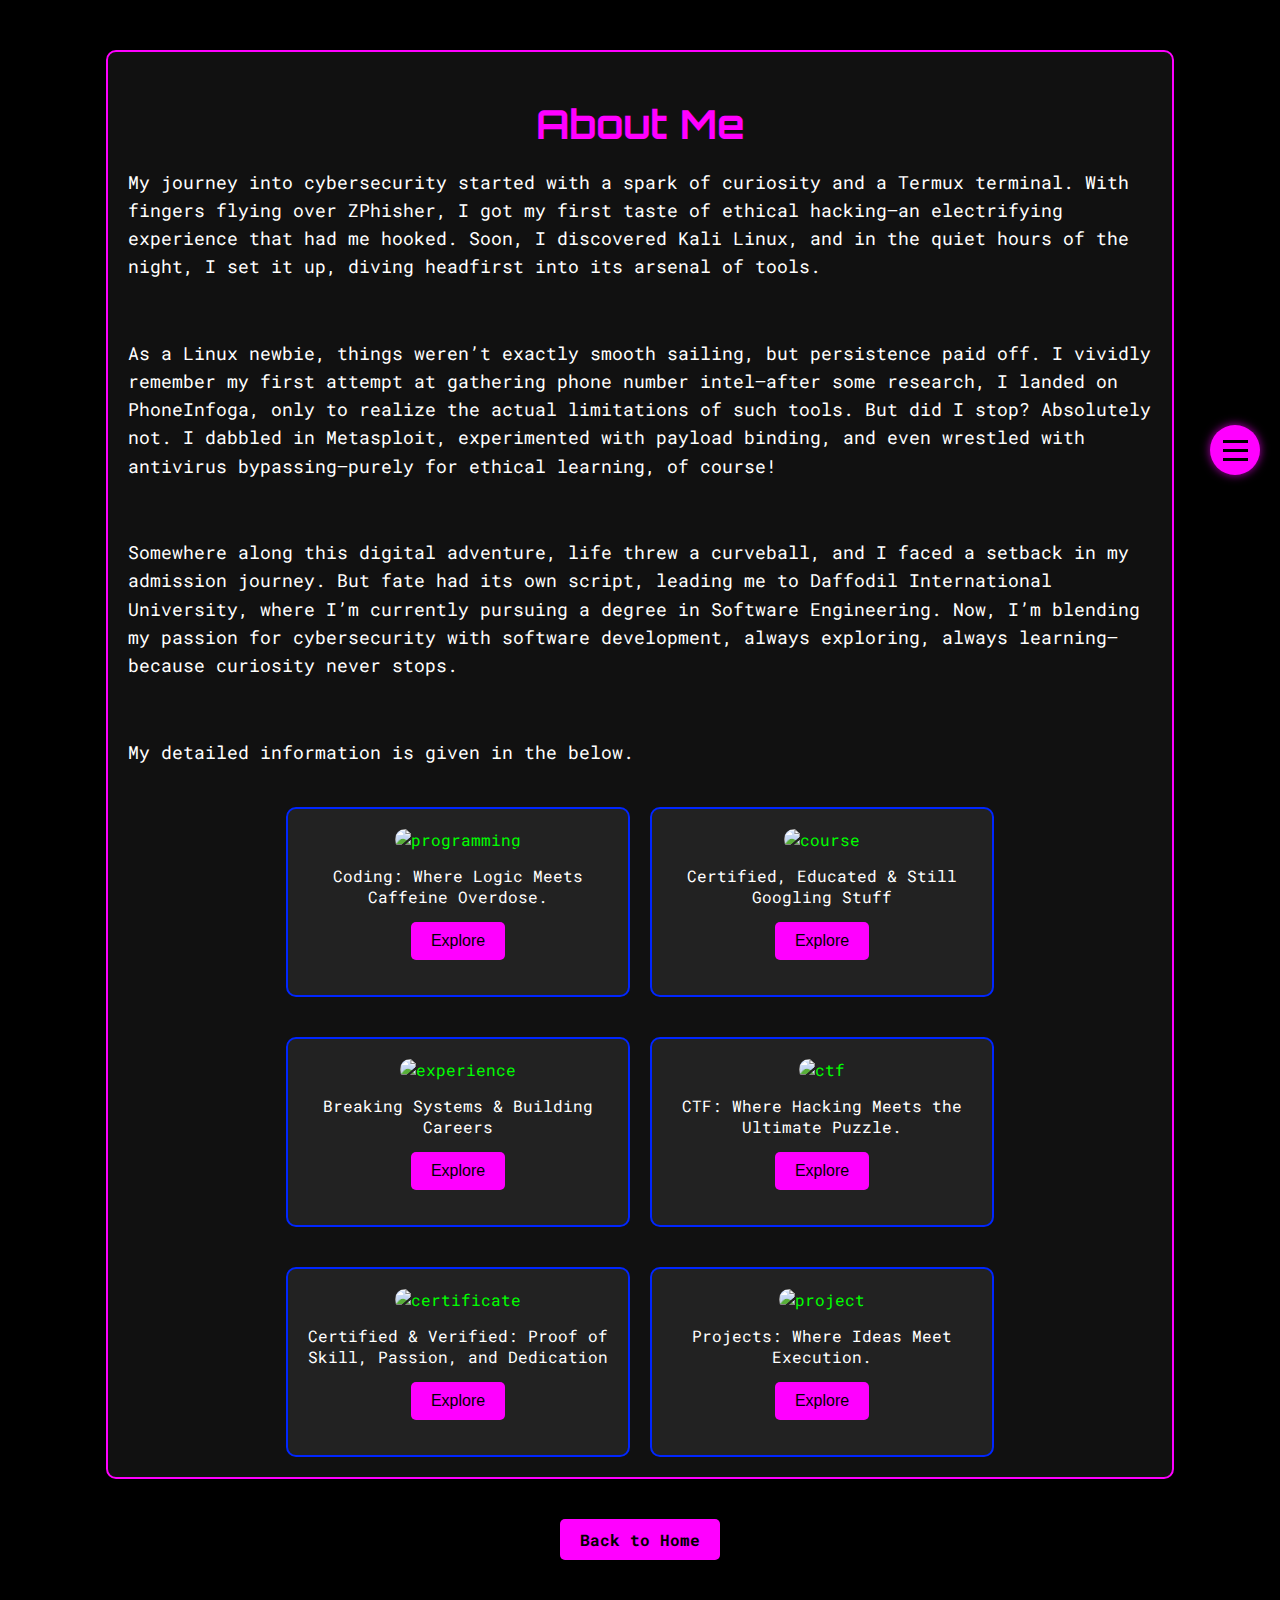
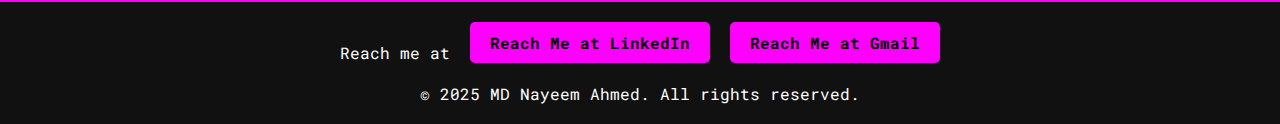
==== about.html @ b829a316 "Add files via upload" ====
<!DOCTYPE html>
<html lang="en">
<head>
    <meta charset="UTF-8">
    <meta name="viewport" content="width=device-width, initial-scale=1.0">
    <title>About Me - MD Nayeem Ahmed</title>
    <link rel="stylesheet" href="styles.css">
    <link href="https://fonts.googleapis.com/css2?family=Orbitron:wght@400;700&family=Roboto+Mono:wght@300;400;700&display=swap" rel="stylesheet">
</head>
<body>
    

    <!-- Floating Navbar -->
    <div class="floating-nav">
        <div class="nav-toggle">
        <span></span>
        <span></span>
        <span></span>
        </div>
        <div class="nav-menu">
        <a href="index.html">Home</a>
        <a href="about.html">About</a>
        <a href="programming.html">Programming</a>
        <a href="project.html">Projects</a>
        <a href="ctf.html">CTF</a>
        <a href="course.html">Courses</a>
        <a href="certificate.html">Certificates</a>
        <a href="experience.html">Experience</a>
        </div>
    </div>

    <!-- Matrix GIF Background -->
    <div class="background"></div>

    <!-- About Me Content -->
    <div class="about-container">
        <h1>About Me</h1>

        <!-- Paragraphs -->
        <div class="about-text">
            <p>My journey into cybersecurity started with a spark of curiosity and a Termux terminal. With fingers flying over ZPhisher, I got my first taste of ethical hacking—an electrifying experience that had me hooked. Soon, I discovered Kali Linux, and in the quiet hours of the night, I set it up, diving headfirst into its arsenal of tools.</p>
            <br>
            <p>As a Linux newbie, things weren’t exactly smooth sailing, but persistence paid off. I vividly remember my first attempt at gathering phone number intel—after some research, I landed on PhoneInfoga, only to realize the actual limitations of such tools. But did I stop? Absolutely not. I dabbled in Metasploit, experimented with payload binding, and even wrestled with antivirus bypassing—purely for ethical learning, of course!</p>
            <br>
            <p>Somewhere along this digital adventure, life threw a curveball, and I faced a setback in my admission journey. But fate had its own script, leading me to Daffodil International University, where I’m currently pursuing a degree in Software Engineering. Now, I’m blending my passion for cybersecurity with software development, always exploring, always learning—because curiosity never stops.</p>
            <br>
            <p>My detailed information is given in the below.</p>
        </div>

        <!-- Image Cards -->
        <div class="image-cards">
            <div class="image-card">
                <img src="images/programming.jpg" alt="programming">
                <p>Coding: Where Logic Meets Caffeine Overdose.</p>
                <button id="Click" onclick="window.location.href='programming.html'">Explore</button>
            </div>
            <div class="image-card">
                <img src="images/course.jpg" alt="course">
                <p>Certified, Educated & Still Googling Stuff</p>
                <button id="Click" onclick="window.location.href='course.html'">Explore</button>
            </div>
        </div>

        <div class="spacer"></div>

        <div class="image-cards">
            <div class="image-card">
                <img src="images/experience.jpg" alt="experience">
                <p>Breaking Systems & Building Careers</p>
                <button id="Click" onclick="window.location.href='experience.html'">Explore</button>
            </div>
            <div class="image-card">
                <img src="images/ctf.jpg" alt="ctf">
                <p>CTF: Where Hacking Meets the Ultimate Puzzle.</p>
                <button id="Click" onclick="window.location.href='ctf.html'">Explore</button>
            </div>
        </div>

        <div class="spacer"></div>

        <div class="image-cards">
            <div class="image-card">
                <img src="images/certificate.jpg" alt="certificate">
                <p>Certified & Verified: Proof of Skill, Passion, and Dedication</p>
                <button id="Click" onclick="window.location.href='certificate.html'">Explore</button>
            </div>
            <div class="image-card">
                <img src="images/project.jpg" alt="project">
                <p>Projects: Where Ideas Meet Execution.</p>
                <button id="Click" onclick="window.location.href='project.html'">Explore</button>
            </div>
        </div>


    </div>

    <div class="back-to-home-container">
        <a href="index.html" class="back-to-home">Back to Home</a>
    </div>

    <footer>
    
        <div class="footer-buttons">
            <p>Reach me at </p>
            <a href="https://www.linkedin.com/in/md-nayeem-ahmed-16191424b/" class="footer-button" target="_blank">Reach Me at LinkedIn</a>
            <a href="mailto:mdnayeemahmed666@gmail.com" class="footer-button">Reach Me at Gmail</a>
        </div>
        
        <p>&copy; 2025 MD Nayeem Ahmed. All rights reserved.</p>
        
    </footer>
    <script src="scripts.js"></script>
</body>
</html>
---- styles.css ----
/* General Styles */
body {
    font-family: 'Roboto Mono', monospace;
    color: #00ff00;
    margin: 0;
    padding: 0;
    background-color: #000;
    overflow-x: hidden;
    position: relative;
}

/* Matrix GIF Background */
.background {
    position: absolute;
    top: 0;
    left: 0;
    width: 100%;
    height: 100%;
    background: url('images/matrix.gif') center/cover;
    opacity: 0;
    z-index: -2; /* Lower than title */
    animation: fadeInBackground 1s 4s forwards; /* Delayed start */
}

@keyframes fadeInBackground {
    to {
        opacity: 0.3; 
    }
}

h1, h2, h3 {
    font-family: 'Orbitron', sans-serif;
    color: #00ff00;
}

a {
    color: #00ff00;
    text-decoration: none;
}

a:hover {
    text-decoration: underline;
}

/* Dropping Section */
.dropping-section {
    height: 100vh;
    display: flex;
    justify-content: center;
    align-items: center;
    position: relative;
    background: none; /* No background initially */
}

/* Dropping Point Animation */
.dropping-point {
    position: absolute;
    top: -50px;
    left: 50%;
    width: 10px;
    height: 10px;
    background: #ff00ff;
    border-radius: 50%;
    animation: dropPoint 1s forwards, growPoint 1s 1s forwards;
}

@keyframes dropPoint {
    to {
        top: 50%;
    }
}

@keyframes growPoint {
    to {
        width: 300px;
        height: 300px;
        top: calc(50% - 150px);
        left: calc(50% - 150px);
    }
}

/* Circle with Profile Image */
.circle-container {
    position: absolute;
    top: 50%;
    left: 50%;
    transform: translate(-50%, -50%);
    width: 300px;
    height: 300px;
    border-radius: 50%;
    border: 4px solid #ff00ff;
    overflow: hidden;
    opacity: 0;
    animation: fadeInCircle 1s 2s forwards, glow 2s infinite alternate;
}

@keyframes fadeInCircle {
    to {
        opacity: 1;
    }
}


.profile-img {
    width: 100%;
    height: 100%;
    object-fit: cover;
}

@keyframes fadeInCircle {
    to {
        opacity: 1;
    }
}

@keyframes glow {
    0% {
        box-shadow: 0 0 10px #ff00ff;
    }
    100% {
        box-shadow: 0 0 30px #ff00ff;
    }
}

/* Name and Titles */
.title-container {
    position: absolute;
    top: 70%;
    left: 50%;
    transform: translateX(-50%);
    text-align: center;
    opacity: 0;
    animation: fadeInTitle 1s 3s forwards;
}

.name {
    font-size: 2.5em;
    margin: 0;
    color: #ff00ff;
    overflow: hidden; /* Ensures the text is hidden initially */
    white-space: nowrap; /* Keeps the text in a single line */
    border-right: 0.15em solid #ff00ff; /* Typing cursor */
    opacity: 0; /* Hide the name initially */
    animation: 
        fadeIn 0.1s 4s forwards, /* Fade in after 4 seconds */
        typing 3s 4s steps(40, end), /* Typing effect starts after 4 seconds */
        blink-caret 0.75s 4s step-end infinite; /* Cursor blink starts after 4 seconds */
}

@keyframes fadeIn {
    to {
        opacity: 1;
    }
}

@keyframes typing {
    from {
        width: 0;
    }
    to {
        width: 100%;
    }
}

@keyframes blink-caret {
    from, to {
        border-color: transparent;
    }
    50% {
        border-color: #ff00ff;
    }
}

.titles {
    font-size: 1.2em;
    margin: 10px 0 0;
    color: #ff00ff;
    opacity: 0; /* Hide the titles initially */
    animation: fadeInTitle 1s 7s forwards; /* Fade in after 7 seconds */
}

@keyframes fadeInTitle {
    to {
        opacity: 1; /* Fully visible */
    }
}

/* Bio Card */
.bio-card {
    width: 80%;
    max-width: 800px;
    margin: 50px auto;
    padding: 30px;
    background: #111;
    border: 2px solid #ff00ff; /* Purple border */
    border-radius: 10px;
    text-align: left;
    color: #ffffff; /* Purple text */
    box-shadow: 0 0 10px rgba(255, 0, 255, 0.5); /* Glow effect */
    transition: transform 0.3s ease, box-shadow 0.3s ease;
}

.bio-card:hover {
    transform: scale(1.02); /* Slight zoom on hover */
    box-shadow: 0 0 20px rgba(255, 0, 255, 0.8); /* Stronger glow on hover */
}


.bio-card p {
    font-size: 1.1em;
    line-height: 1.6;
    margin-bottom: 20px;
}

.bio-card p:last-child {
    margin-bottom: 0; /* Remove margin for the last paragraph */
}

/* Quote Card */
.quote-card {
    width: 80%;
    max-width: 800px;
    background: #111;
    border: 2px solid #ff00ff;
    border-radius: px;
    padding: 40px;
    margin: 20px auto;
    text-align: center;
    display: flex;
    flex-direction: column;
    justify-content: center;
    align-items: center;
    opacity: 0;
    transform: translateY(50px);
    animation: fadeInQuote 1s 4s forwards;
}

.quote-text {
    font-size: 1.5em;
    font-style: italic;
    margin: 0 0 10px;
    color: #ffffff;
}

.quote-author {
    font-size: 1.2em;
    font-weight: bold;
    color: #ffffff;
}

@keyframes fadeInQuote {
    to {
        opacity: 1;
        transform: translateY(0);
    }
}

/* Action Card */
.action-card {
    width: 80%;
    max-width: 600px;
    background: #111;
    border: 2px solid #FF00FF;
    border-radius: 10px;
    padding: 20px;
    margin: 20px auto;
    text-align: center;
    opacity: 0;
    transform: translateY(50px);
    animation: fadeInAction 1s 5s forwards;
}

.action-text {
    font-size: 1.2em;
    color: #ffffff;
    margin: 0 0 20px;
}

.action-button {
    display: inline-block;
    padding: 10px 20px;
    background: #FF00FF;
    color: #000;
    border: none;
    border-radius: 5px;
    font-size: 1em;
    font-weight: bold;
    text-decoration: none;
    cursor: pointer;
    transition: background 0.3s ease;
}

.action-button:hover {
    background: #50db3d;
}

@keyframes fadeInAction {
    to {
        opacity: 1;
        transform: translateY(0);
    }
}



footer {
    text-align: center;
    padding: 20px;
    background: #111;
    border-top: 2px solid #ff00ff;
    margin-top: 50px;
    color: #ffffff; 
}

footer p {
    margin: 0 0 10px;
    font-size: 1em;
    color: #ffffff; 
}

.footer-buttons {
    display: flex;
    justify-content: center;
    gap: 20px;
}

.footer-button {
    padding: 10px 20px;
    background: #ff00ff; /* Purple background */
    color: #000; /* Black text */
    border: none;
    border-radius: 5px;
    font-size: 1em;
    font-weight: bold;
    text-decoration: none;
    cursor: pointer;
    transition: background 0.3s ease;
}

.footer-button:hover {
    background: #cc00cc; 
}


footer p {
    margin-top: 20px; 
    margin-bottom: 0; 
    font-size: 1em;
    color: #ffffff; 
}

/*-------------------------------------------------- ABOUT ME CSS CODE---------------------------------------------- */

.about-container {
    width: 80%;
    max-width: 1200px;
    margin: 50px auto;
    padding: 20px;
    background: #111;
    border: 2px solid #ff00ff;
    border-radius: 10px;
    text-align: center;
}

.about-container h1 {
    font-size: 2.5em;
    margin-bottom: 20px;
    color: #ff00ff;
}

/* About Me Text */
.about-text {
    text-align: left;
    margin-bottom: 40px;
}

.about-text p {
    font-size: 1.1em;
    line-height: 1.6;
    color: #ffffff;
    margin-bottom: 20px;
}

/* Image Cards */
.image-cards {
    display: flex;
    flex-wrap: wrap;
    justify-content: center;
    gap: 20px;
}

.image-card {
    width: 300px;
    background: #222;
    border: 2px solid #0026ff;
    border-radius: 10px;
    padding: 20px;
    text-align: center;
    transition: transform 0.3s ease;
}

.image-card:hover {
    transform: scale(1.05);
}

.image-card img {
    width: 100%;
    height: 200px;
    object-fit: cover;
    border-radius: 10px;
    margin-bottom: 15px;
}

.image-card p {
    font-size: 1em;
    color: #ffffff;
    margin: 0;
}

.image-card button {
    background-color: #ff00ff;
    color: rgb(0, 0, 0);
    border: none;
    padding: 10px 20px;
    font-size: 16px;
    border-radius: 5px;
    cursor: pointer;
    margin: 15px;
    transition: background-color 0.3s ease;
}

.image-card button:hover {
    background-color: #50db3d;
    color:white;
}

/* Back to Home Button Container */
.back-to-home-container {
    text-align: center;
    margin-top: 40px;  
    margin-bottom: 20px; 
}

/* Back to Home Button */
.back-to-home {
    padding: 10px 20px;
    background: #ff00ff;
    color: #000;
    border: none;
    border-radius: 5px;
    font-size: 1em;
    font-weight: bold;
    text-decoration: none;
    cursor: pointer;
    transition: background 0.3s ease;
}

.back-to-home:hover{
    color:#00ff00;
}

.back-to-about:hover {
    background: #33b433;
}

/*back to about page*/
.back-to-about-container {
    text-align: center; 
    margin-top: 40px; 
    margin-bottom: 20px; 
}

/* Back to about Button */
.back-to-about {
    padding: 10px 20px;
    background: #ff00ff;
    color: #000;
    border: none;
    border-radius: 5px;
    font-size: 1em;
    font-weight: bold;
    text-decoration: none;
    cursor: pointer;
    transition: background 0.3s ease;
}

.back-to-about:hover {
    background: #00cc00;
}

.spacer {
    margin: 40px 0; 
}

/*------------------------------------------------------programming page css-------------------------------------------------*/

/* Programming Container */
.programming-container {
    width: 80%;
    max-width: 1200px;
    margin: 50px auto;
    padding: 20px;
    background: #111;
    border: 2px solid #ff00ff;
    border-radius: 10px;
    text-align: center;
}

.programming-container h1 {
    font-size: 2.5em;
    margin-bottom: 20px;
    color: #FF00FF;
}

/* Intro Text */
.programming-container .intro-text {
    font-size: 1.2em;
    color: #ffffff;
    margin-bottom: 40px;
}

/* Languages Container */
.languages-container {
    display: flex;
    flex-wrap: wrap;
    justify-content: center;
    gap: 20px;
    margin-bottom: 40px;
}

/* Language Box */
.language-box {
    padding: 15px 30px;
    background: #222;
    border: 2px solid #00ff00;
    border-radius: 10px;
    font-size: 1.2em;
    font-weight: bold;
    text-align: center;
    transition: transform 0.3s ease;
}

.language-box:hover {
    transform: scale(1.1);
}

/* Profile Links */
.profile-links {
    display: flex;
    justify-content: center;
    gap: 20px;
}

.profile-button1 {
    padding: 10px 20px;
    background: #1ef0ff;
    color: #000;
    border: none;
    border-radius: 5px;
    font-size: 1em;
    font-weight: bold;
    text-decoration: none;
    cursor: pointer;
    transition: background 0.3s ease;
}

.profile-button2 {
    padding: 10px 20px;
    background: #1ef0ff;
    color: #000;
    border: none;
    border-radius: 5px;
    font-size: 1em;
    font-weight: bold;
    text-decoration: none;
    cursor: pointer;
    transition: background 0.3s ease;
}

.profile-button:hover {
    background: #00cc00;
}

/*------------------------------------------------------course page css-------------------------------------------------*/

/* Courses Container */
.courses-container {
    width: 80%;
    max-width: 1200px;
    margin: 50px auto;
    padding: 20px;
    background: #111;
    border: 2px solid #ff00ff;
    border-radius: 10px;
    text-align: center;
}

.courses-container h1 {
    font-size: 2.5em;
    margin-bottom: 20px;
    color: #FF00FF;
}

/* Intro Text */
.courses-container .intro-text {
    font-size: 1.2em;
    color: #ffffff;
    margin-bottom: 40px;
}

/* Course List */
.course-list {
    display: flex;
    flex-wrap: wrap;
    justify-content: center;
    gap: 20px;
    margin-bottom: 40px;
}

/* Course Box */
.course-box {
    width: 100%;
    max-width: 600px;
    background: #222;
    border: 2px solid #2600ff;
    border-radius: 10px;
    padding: 20px;
    text-align: center;
    transition: transform 0.3s ease;
}

.course-box:hover {
    transform: scale(1.05);
}

.course-box h2 {
    font-size: 1.5em;
    color: #ff2323;
    margin-bottom: 20px;
}

/* Course Button */
.course-button {
    padding: 10px 20px;
    background: #1ef0ff;
    color: #000;
    border: none;
    border-radius: 5px;
    font-size: 1em;
    font-weight: bold;
    text-decoration: none;
    cursor: pointer;
    transition: background 0.3s ease;
}

.course-button:hover {
    background: #00cc00;
}

/* TryHackMe Profile Link */
.profile-link {
    margin-top: 40px;
}

.profile-button {
    padding: 10px 20px;
    background: #1ef0ff;
    color: #000;
    border: none;
    border-radius: 5px;
    font-size: 1em;
    font-weight: bold;
    text-decoration: none;
    cursor: pointer;
    transition: background 0.3s ease;
}

.profile-button:hover {
    background: #00cc00;
}

/*------------------------------------------------------experience page css-------------------------------------------------*/

.experience-container {
    width: 80%;
    max-width: 1200px;
    margin: 50px auto;
    padding: 20px;
    background: #111;
    border: 2px solid #FF00FF;
    border-radius: 10px;
    text-align: center;
}

.experience-container h1 {
    font-size: 2.5em;
    margin-bottom: 20px;
    color: #FF00FF;
}

/* Experience Details */
.experience-details {
    text-align: left;
    margin-bottom: 40px;
}

.experience-details h2 {
    font-size: 2em;
    color: #1dff43;
    margin-bottom: 10px;
}

.experience-details p {
    font-size: 1.2em;
    color: #ffffff;
    margin-bottom: 20px;
}

.experience-details ul {
    list-style-type: disc;
    padding-left: 20px;
}

.experience-details li {
    font-size: 1.1em;
    color: #ffffff;
    margin-bottom: 10px;
}

/* Image Card */
.experience-image-card {
    width: 100%;
    max-width: 600px;
    background: #222;
    border: 2px solid #0400ff;
    border-radius: 10px;
    padding: 20px;
    text-align: center;
    margin: 0 auto;
    transition: transform 0.3s ease;
}

.experience-image-card:hover {
    transform: scale(1.05);
}

.experience-image-card img {
    width: 100%;
    height: auto;
    border-radius: 10px;
    margin-bottom: 15px;
}

.experience-image-card p {
    font-size: 1.1em;
    color: #ffffff;
    margin: 0;
}

/*------------------------------------------------------ctf page css-------------------------------------------------*/

/* CTF Container */
.ctf-container {
    width: 80%;
    max-width: 1200px;
    margin: 50px auto;
    padding: 20px;
    background: #111;
    border: 2px solid #ff00ff;
    border-radius: 10px;
    text-align: center;
}

.ctf-container h1 {
    font-size: 2.5em;
    margin-bottom: 20px;
    color: #FF00FF;
}

.ctf-container p{
    color: white;
}

/* Expertise Section */
.expertise-section {
    text-align: left;
    margin-bottom: 40px;
}

.expertise-section h2 {
    font-size: 2em;
    color: #00ff00;
    margin-bottom: 10px;
}

.expertise-section p {
    font-size: 1.2em;
    color: #e9e9e9;
    margin-bottom: 20px;
}

.expertise-section ul {
    list-style-type: disc;
    padding-left: 20px;
}

.expertise-section li {
    font-size: 1.1em;
    color: #ffffff;
    margin-bottom: 10px;
}

/* Rankings Section */
.rankings-section {
    text-align: center;
}

.rankings-section h2 {
    font-size: 2em;
    color: #4400ff;
    margin-bottom: 20px;
}

.ranking-box {
    width: 80%;
    max-width: 600px;
    background: #222;
    border: 2px solid #0026ff;
    border-radius: 10px;
    padding: 20px;
    margin: 10px auto;
    transition: transform 0.3s ease;
}

.ranking-box:hover {
    transform: scale(1.05);
}

.ranking-box h3 {
    font-size: 1.5em;
    color: #00ff00;
    margin-bottom: 10px;
}

.ranking-box p {
    font-size: 1.1em;
    color: #ffffff;
    margin: 0;
}

/*------------------------------------------------------cirt page css-------------------------------------------------*/

/* Certificates Container */
.certificates-container {
    width: 80%;
    max-width: 1200px;
    margin: 50px auto;
    padding: 20px;
    background: #111;
    border: 2px solid #ff00ff;
    border-radius: 10px;
    text-align: center;
}

.certificates-container h1 {
    font-size: 2.5em;
    margin-bottom: 20px;
    color: #FF00FF;
}

/* Intro Text */
.intro-text {
    font-size: 1.2em;
    color: #fafafa;
    margin-bottom: 40px;
}

/* Certificates Grid */
.certificates-grid {
    display: grid;
    grid-template-columns: repeat(auto-fit, minmax(300px, 1fr));
    gap: 20px;
}

/* Certificate Card */
.certificate-card {
    background: #222;
    border: 2px solid #0004ff;
    border-radius: 10px;
    padding: 20px;
    text-align: center;
    transition: transform 0.3s ease;
}

.certificate-card:hover {
    transform: scale(1.05);
}

.certificate-card img {
    width: 100%;
    height: auto;
    border-radius: 10px;
    margin-bottom: 15px;
}

.certificate-card p {
    font-size: 1.1em;
    color: #ffffff;
    margin: 0;
}

/*------------------------------------------------------project page css-------------------------------------------------*/

/* Projects Container */
.projects-container {
    width: 100%;
    max-width: 1200px;
    margin: 50px auto;
    padding: 20px;
    background: #111;
    border: 2px solid #FF00FF;
    border-radius: 10px;
    text-align: center;
}

.projects-container h1 {
    font-size: 2.5em;
    margin-bottom: 20px;
    color: #FF00FF;
}

.projects-container h3 {
    font-size: 2 em;
    margin-bottom: 20px;
    color: #fdfffd;
    font-family: 'Courier New', Courier, monospace;
}

/* Project Card */
.project-card {
    width: 97%;
    background: #222;
    border: 2px solid #0026ff;
    border-radius: 10px;
    padding: 20px;
    margin-bottom: 20px;
    text-align: left;
    transition: transform 0.3s ease;
    align-items: center;
}

.project-card:hover {
    transform: scale(1.02);
}

.project-card h2 {
    font-size: 2em;
    color: #00ff00;
    margin-bottom: 10px;
}

.project-card p {
    font-size: 1.1em;
    color: #ffffff;
    margin-bottom: 20px;
}

.project-card h3 {
    font-size: 1.5em;
    color: #00ff00;
    margin-bottom: 10px;
}

.project-card ul {
    list-style-type: disc;
    padding-left: 20px;
}

.project-card li {
    font-size: 1em;
    color: #ffffff;
    margin-bottom: 10px;
}

/* GitHub Button */
.github-button {
    display: inline-block;
    padding: 10px 20px;
    background: #1ef0ff;
    color: #000;
    border: none;
    border-radius: 5px;
    font-size: 1em;
    font-weight: bold;
    text-decoration: none;
    cursor: pointer;
    transition: background 0.3s ease;
}

.github-button:hover {
    background: #00cc00;
}

.project-card-profile{
    width: 97%;
    background: #222;
    border: 2px solid #fdfffd;
    border-radius: 10px;
    padding: 20px;
    margin-bottom: 20px;
    text-align: center;
    transition: transform 0.3s ease;
    align-items: center;
} 

/* ----------------------navbar ------------------------*/

/* Floating Navbar */
.floating-nav {
    position: fixed;
    top: 50%;
    right: 20px;
    transform: translateY(-50%);
    z-index: 1000;
  }
  
  .nav-toggle {
    width: 50px;
    height: 50px;
    background: #ff00ff;
    border-radius: 50%;
    display: flex;
    flex-direction: column;
    justify-content: center;
    align-items: center;
    cursor: pointer;
    box-shadow: 0 0 10px rgba(255, 0, 255, 0.7);
    transition: all 0.3s ease;
    position: relative;
    z-index: 2;
  }
  
  .nav-toggle span {
    display: block;
    width: 25px;
    height: 3px;
    background: #000;
    margin: 3px 0;
    transition: all 0.3s ease;
  }
  
  .nav-menu {
    position: absolute;
    right: 0;
    background: #111;
    border: 2px solid #ff00ff;
    border-radius: 10px;
    padding: 15px;
    width: 0;
    height: 0;
    opacity: 0;
    overflow: hidden;
    transition: all 0.3s ease;
    display: flex;
    flex-direction: column;
    gap: 10px;
    transform: translateY(-50%);
    top: 50%;
  }
  
  .nav-menu a {
    display: block;
    color: #ff00ff;
    text-decoration: none;
    padding: 10px 15px;
    border-radius: 5px;
    transition: background 0.3s ease;
    white-space: nowrap;
  }
  
  .nav-menu a:hover {
    background: rgba(255, 0, 255, 0.2);
  }
  
  /* Active state */
  .floating-nav.active .nav-toggle {
    transform: rotate(90deg) translateY(-50%);
  }
  
  .floating-nav.active .nav-menu {
    width: 200px;
    height: auto;
    opacity: 1;
    padding: 70px 15px; 
  }
  
  /* Position first 4 links above toggle */
  .nav-menu a:nth-child(-n+4) {
    order: -1; /* Move to top */
    margin-bottom: 10px;
  }
  
  /* Position last 4 links below toggle */
  .nav-menu a:nth-child(n+5) {
    order: 1; /* Move to bottom */
    margin-top: 10px;
  }
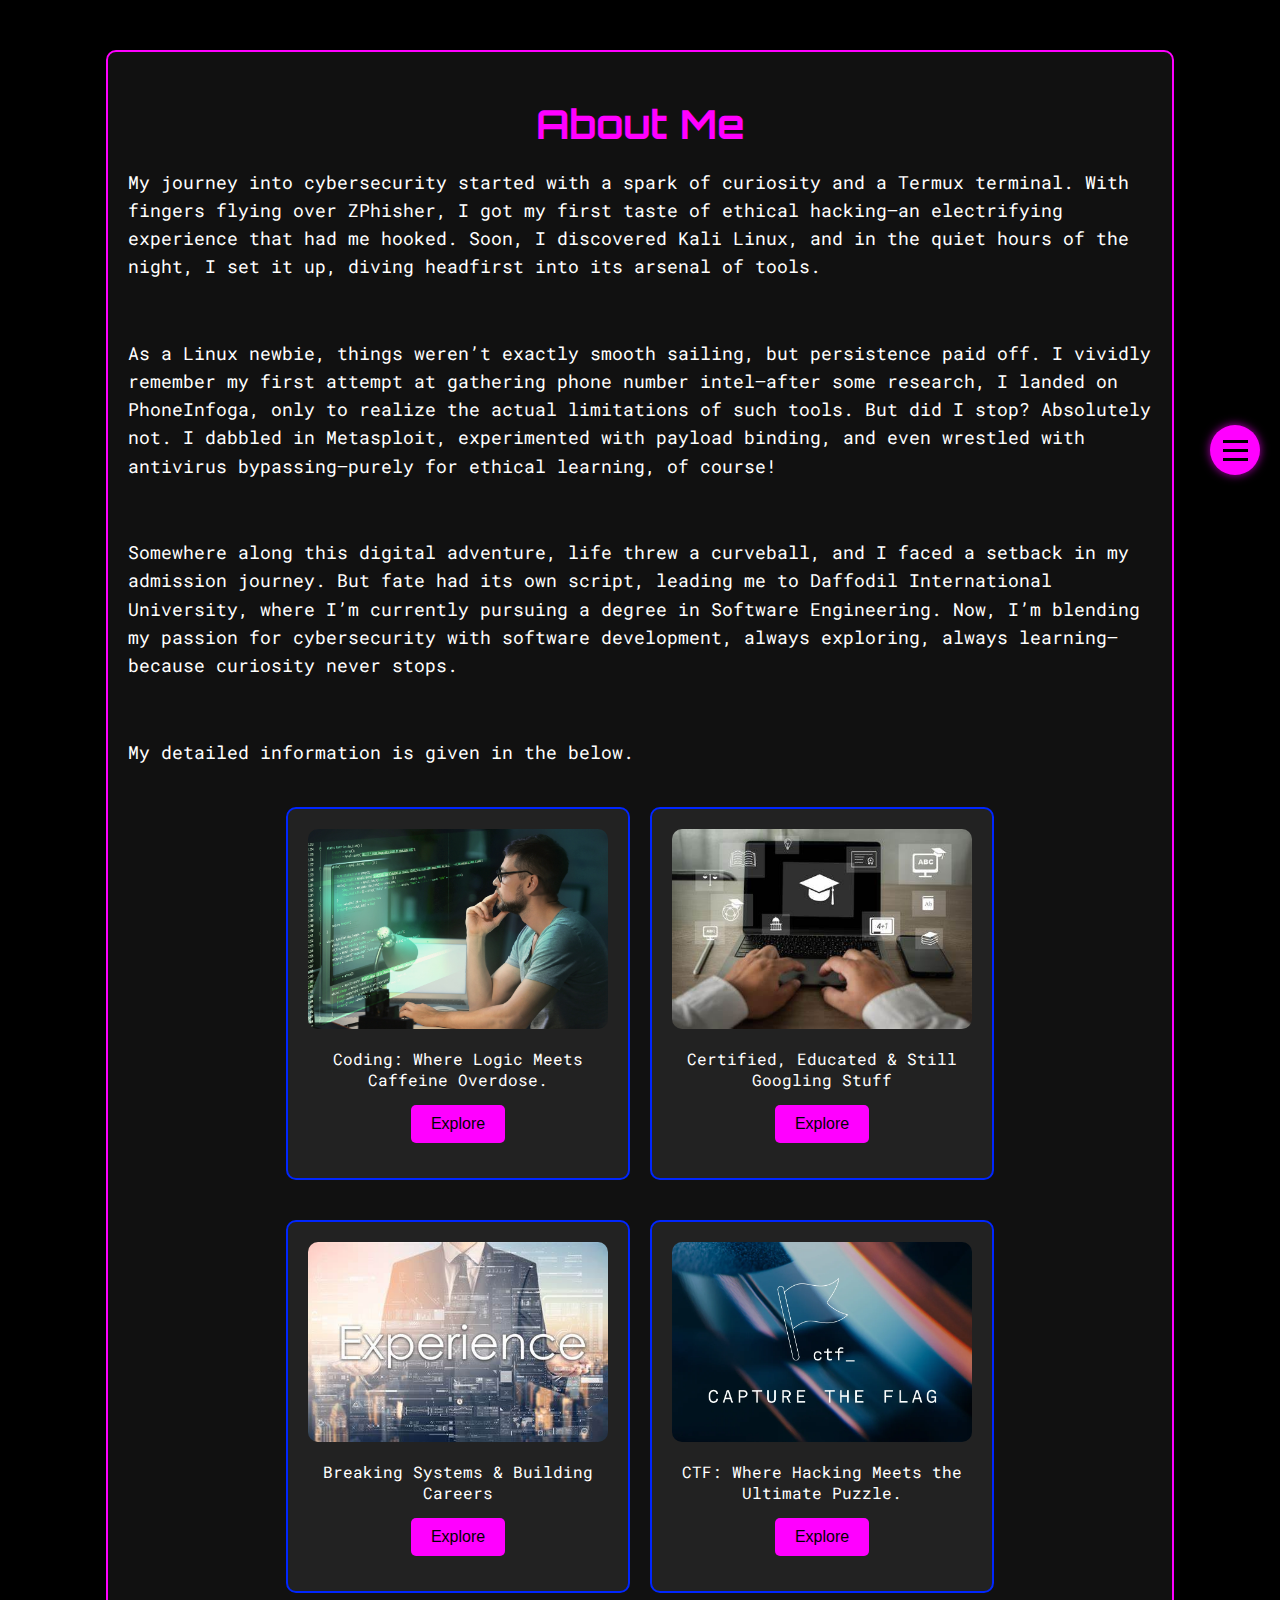
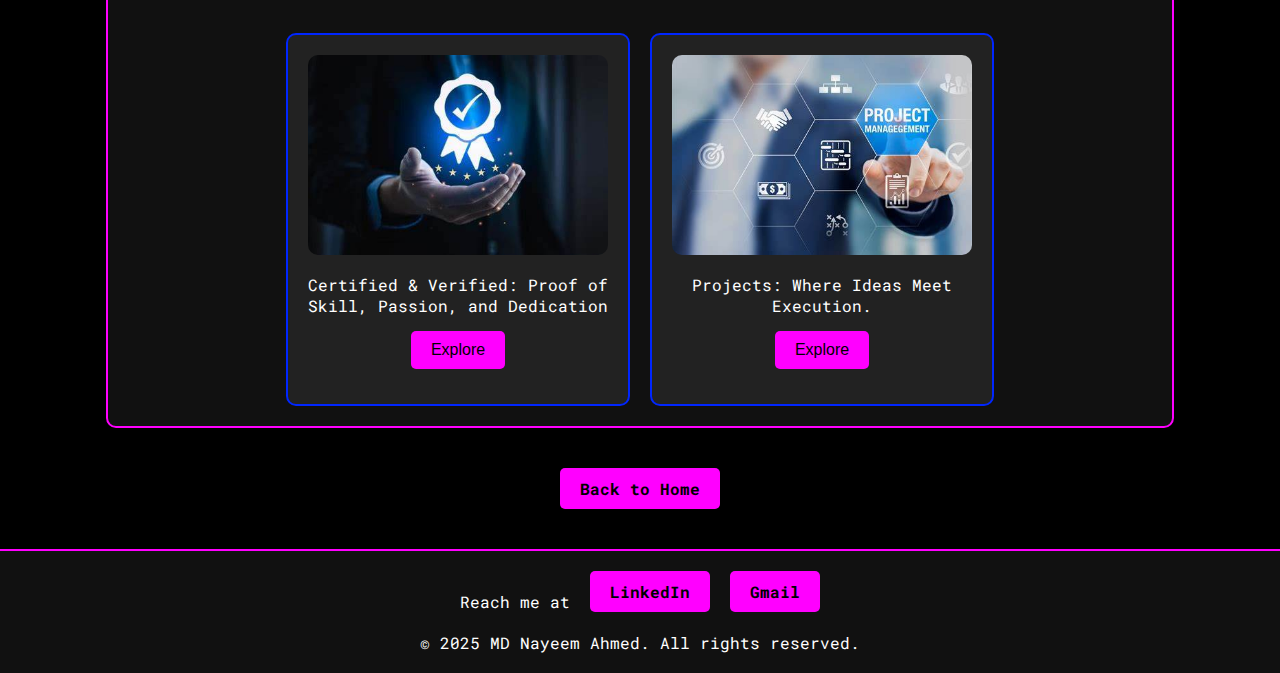
==== commit 20f0f2dd: "about.html" ====
--- a/about.html
+++ b/about.html
@@ -102,8 +102,8 @@
     
         <div class="footer-buttons">
             <p>Reach me at </p>
-            <a href="https://www.linkedin.com/in/md-nayeem-ahmed-16191424b/" class="footer-button" target="_blank">Reach Me at LinkedIn</a>
-            <a href="mailto:mdnayeemahmed666@gmail.com" class="footer-button">Reach Me at Gmail</a>
+            <a href="https://www.linkedin.com/in/md-nayeem-ahmed-16191424b/" class="footer-button" target="_blank">LinkedIn</a>
+            <a href="mailto:mdnayeemahmed666@gmail.com" class="footer-button">Gmail</a>
         </div>
         
         <p>&copy; 2025 MD Nayeem Ahmed. All rights reserved.</p>
@@ -111,4 +111,4 @@
     </footer>
     <script src="scripts.js"></script>
 </body>
-</html>+</html>
